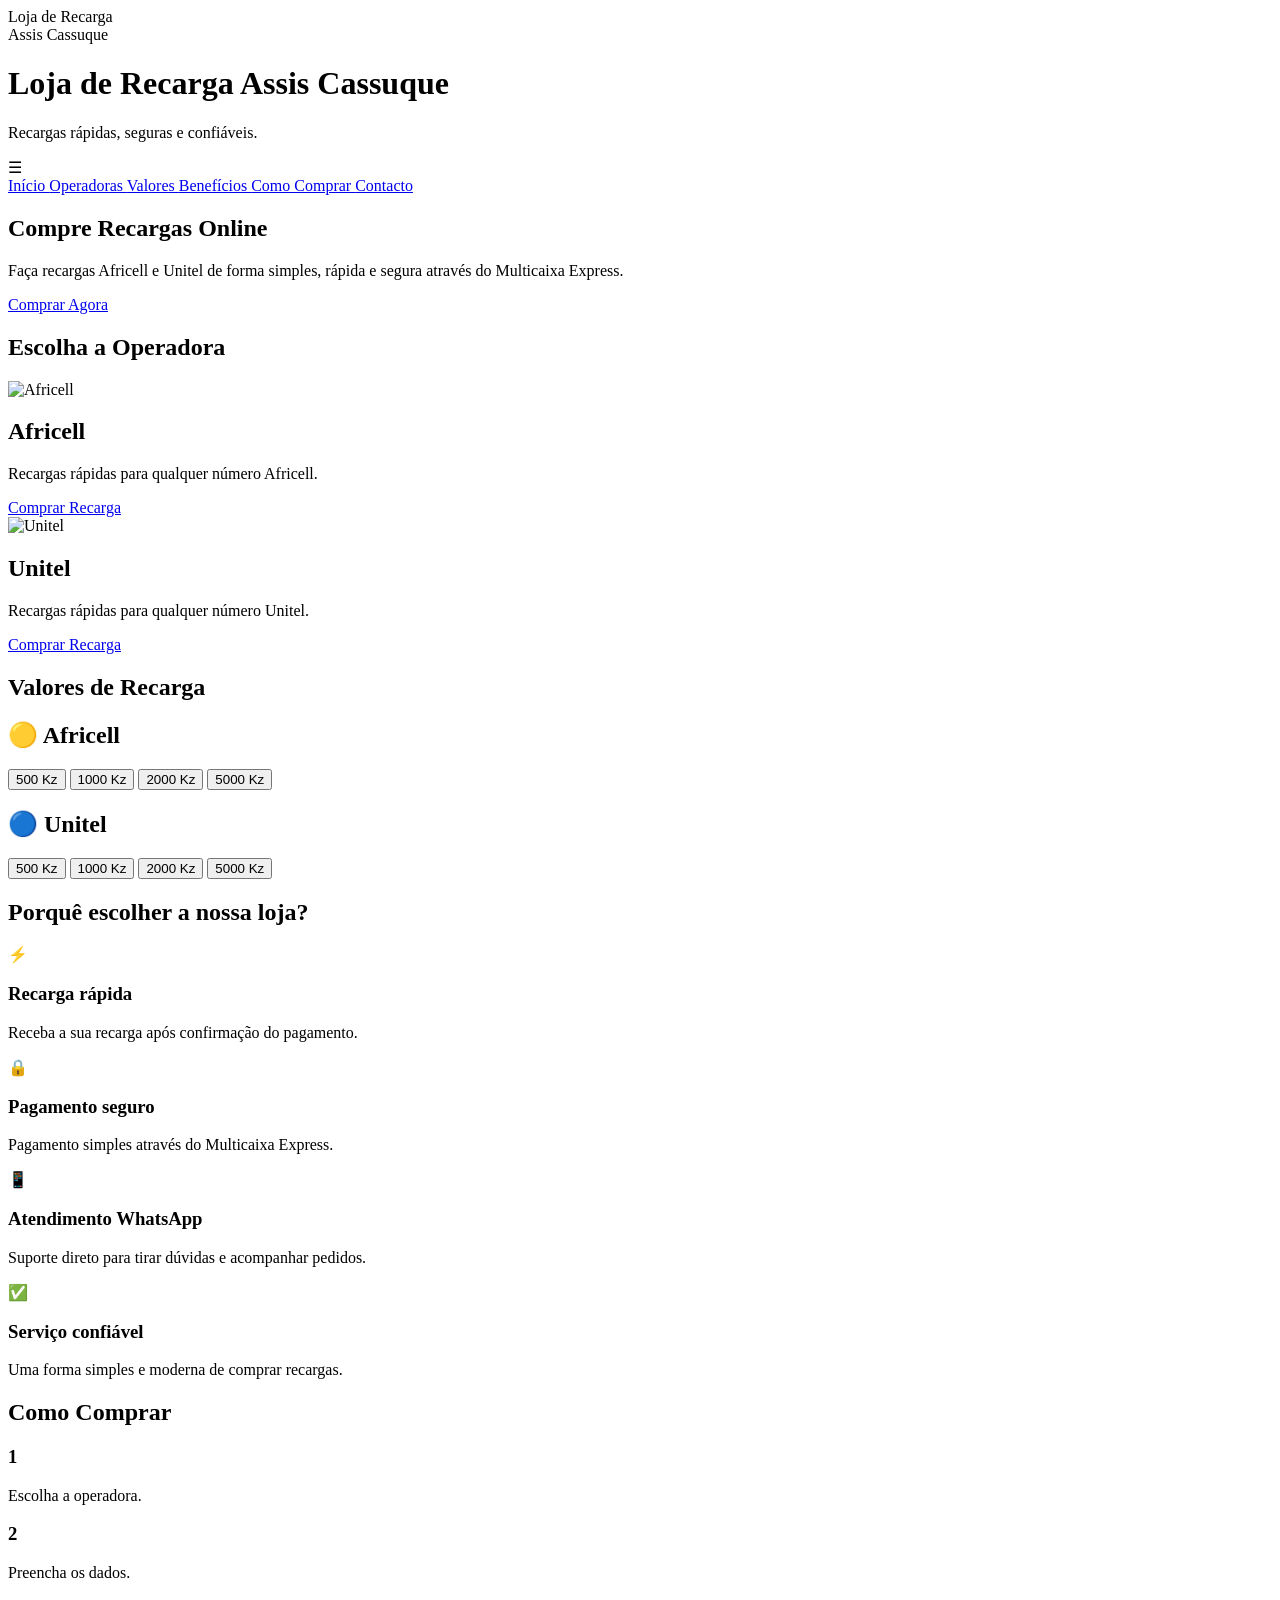
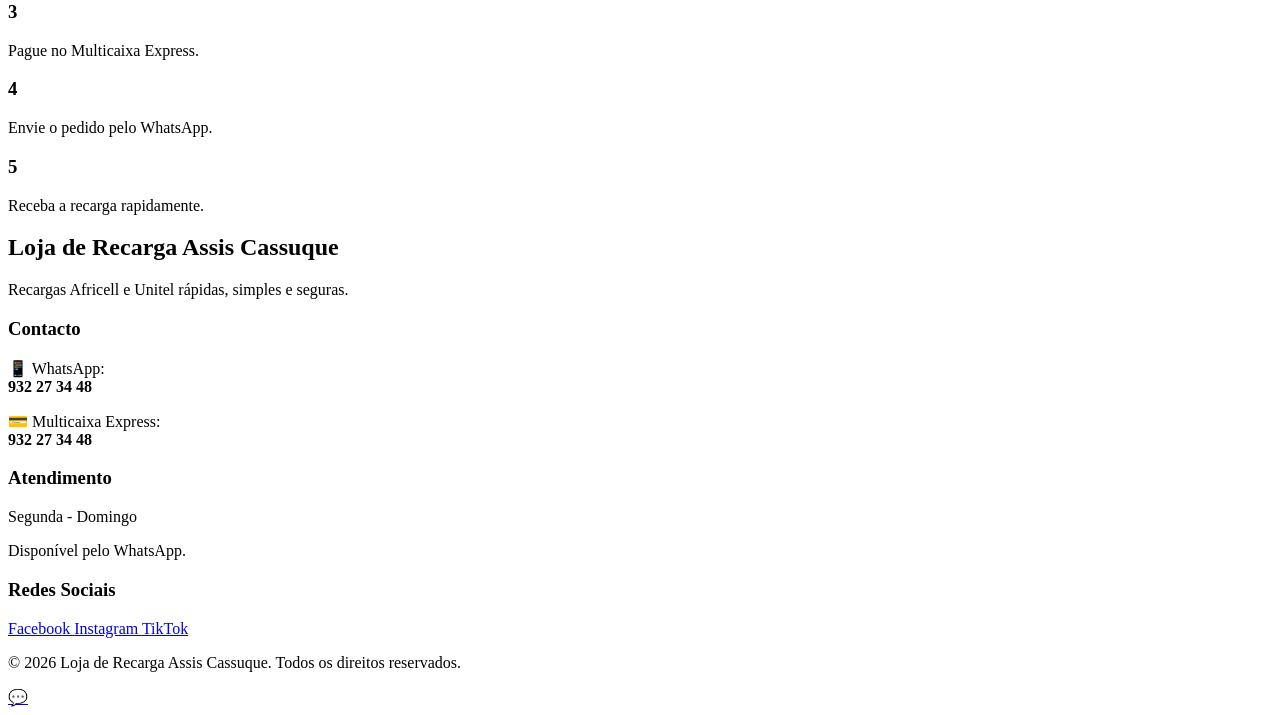
==== index.html @ 57b99d4d "Add files via upload" ====
<!DOCTYPE html>
<html lang="pt-AO">
<head>
    <meta charset="UTF-8">
    <meta name="viewport" content="width=device-width, initial-scale=1.0">

    <title>Loja de Recarga Assis Cassuque</title>

    <link rel="stylesheet" href="css/style.css">
    <link rel="stylesheet" href="css/header.css">
    <link rel="stylesheet" href="css/cards.css">
    <link rel="stylesheet" href="css/footer.css">
    <link rel="stylesheet" href="css/animations.css">

    <script src="js/app.js" defer></script>
</head>

<body>
    <!-- PRELOADER -->

<div class="preloader" id="preloader">


<div class="loader-logo">

Loja de Recarga
<br>
<span>
Assis Cassuque
</span>

</div>



<div class="loader-circle"></div>


</div>
<div class="particulas"></div>
<header>

    <div class="logo">
        <h1>Loja de Recarga Assis Cassuque</h1>
        <p>Recargas rápidas, seguras e confiáveis.</p>
    </div>

<div class="menu-btn" id="menuBtn">

☰

</div>


<nav id="menu">

<a href="#">
Início
</a>

<a href="#operadoras">
Operadoras
</a>

<a href="#valores">
Valores
</a>

<a href="#beneficios">
Benefícios
</a>

<a href="#como-comprar">
Como Comprar
</a>

<a href="#contacto">
Contacto
</a>

</nav>

</header>

<section class="hero">

    <div class="hero-text">

        <h2>Compre Recargas Online</h2>

        <p>
            Faça recargas Africell e Unitel de forma simples,
            rápida e segura através do Multicaixa Express.
        </p>

        <a href="#operadoras" class="btn">
            Comprar Agora
        </a>

    </div>

</section>

<section id="operadoras">

<h2 class="titulo">
Escolha a Operadora
</h2>

<div class="cards">

<div class="card africell">


<img src="img/africell.png" 
alt="Africell"
class="logo-operadora">


<h2>Africell</h2>


<p>
Recargas rápidas para qualquer número Africell.
</p>


<a href="comprar.html?operadora=africell">
Comprar Recarga
</a>


</div>

<div class="card unitel">


<img src="img/unitel.png" 
alt="Unitel"
class="logo-operadora">


<h2>Unitel</h2>


<p>
Recargas rápidas para qualquer número Unitel.
</p>


<a href="comprar.html?operadora=unitel">
Comprar Recarga
</a>


</div>
</div>

</section>
<!-- VALORES DE RECARGA -->

<section id="valores">


<h2 class="titulo">
Valores de Recarga
</h2>



<div class="valores-container">



<div class="valor-card africell">


<h2>
🟡 Africell
</h2>


<button>
500 Kz
</button>


<button>
1000 Kz
</button>


<button>
2000 Kz
</button>


<button>
5000 Kz
</button>


</div>





<div class="valor-card unitel">


<h2>
🔵 Unitel
</h2>


<button>
500 Kz
</button>


<button>
1000 Kz
</button>


<button>
2000 Kz
</button>


<button>
5000 Kz
</button>


</div>



</div>


</section>
<!-- BENEFÍCIOS DA LOJA -->

<section id="beneficios">


<h2 class="titulo">
Porquê escolher a nossa loja?
</h2>



<div class="beneficios-container">



<div class="beneficio-card">

<div class="icone">
⚡
</div>

<h3>
Recarga rápida
</h3>

<p>
Receba a sua recarga após confirmação do pagamento.
</p>

</div>




<div class="beneficio-card">

<div class="icone">
🔒
</div>

<h3>
Pagamento seguro
</h3>

<p>
Pagamento simples através do Multicaixa Express.
</p>

</div>




<div class="beneficio-card">

<div class="icone">
📱
</div>

<h3>
Atendimento WhatsApp
</h3>

<p>
Suporte direto para tirar dúvidas e acompanhar pedidos.
</p>

</div>




<div class="beneficio-card">

<div class="icone">
✅
</div>

<h3>
Serviço confiável
</h3>

<p>
Uma forma simples e moderna de comprar recargas.
</p>

</div>



</div>


</section>
<section id="como-comprar">

<h2>Como Comprar</h2>

<div class="passos">

<div>

<h3>1</h3>

<p>Escolha a operadora.</p>

</div>

<div>

<h3>2</h3>

<p>Preencha os dados.</p>

</div>

<div>

<h3>3</h3>

<p>Pague no Multicaixa Express.</p>

</div>

<div>

<h3>4</h3>

<p>Envie o pedido pelo WhatsApp.</p>

</div>

<div>

<h3>5</h3>

<p>Receba a recarga rapidamente.</p>

</div>

</div>

</section>

<footer id="contacto">


<div class="footer-container">


<div class="footer-box">


<h2>
Loja de Recarga Assis Cassuque
</h2>


<p>
Recargas Africell e Unitel rápidas, simples e seguras.
</p>


</div>




<div class="footer-box">


<h3>
Contacto
</h3>


<p>
📱 WhatsApp:
<br>
<strong>
932 27 34 48
</strong>
</p>


<p>
💳 Multicaixa Express:
<br>
<strong>
932 27 34 48
</strong>
</p>


</div>




<div class="footer-box">


<h3>
Atendimento
</h3>


<p>
Segunda - Domingo
</p>


<p>
Disponível pelo WhatsApp.
</p>


</div>




<div class="footer-box">


<h3>
Redes Sociais
</h3>


<div class="social">


<a href="#">
Facebook
</a>


<a href="#">
Instagram
</a>


<a href="#">
TikTok
</a>


</div>


</div>



</div>



<div class="copyright">


<p>
© 2026 Loja de Recarga Assis Cassuque.
Todos os direitos reservados.
</p>


</div>


</footer>
<!-- BOTÃO WHATSAPP FLUTUANTE -->


<a 
href="https://wa.me/244932273448"
class="whatsapp-flutuante"
target="_blank">


💬


</a>
</body>
</html>
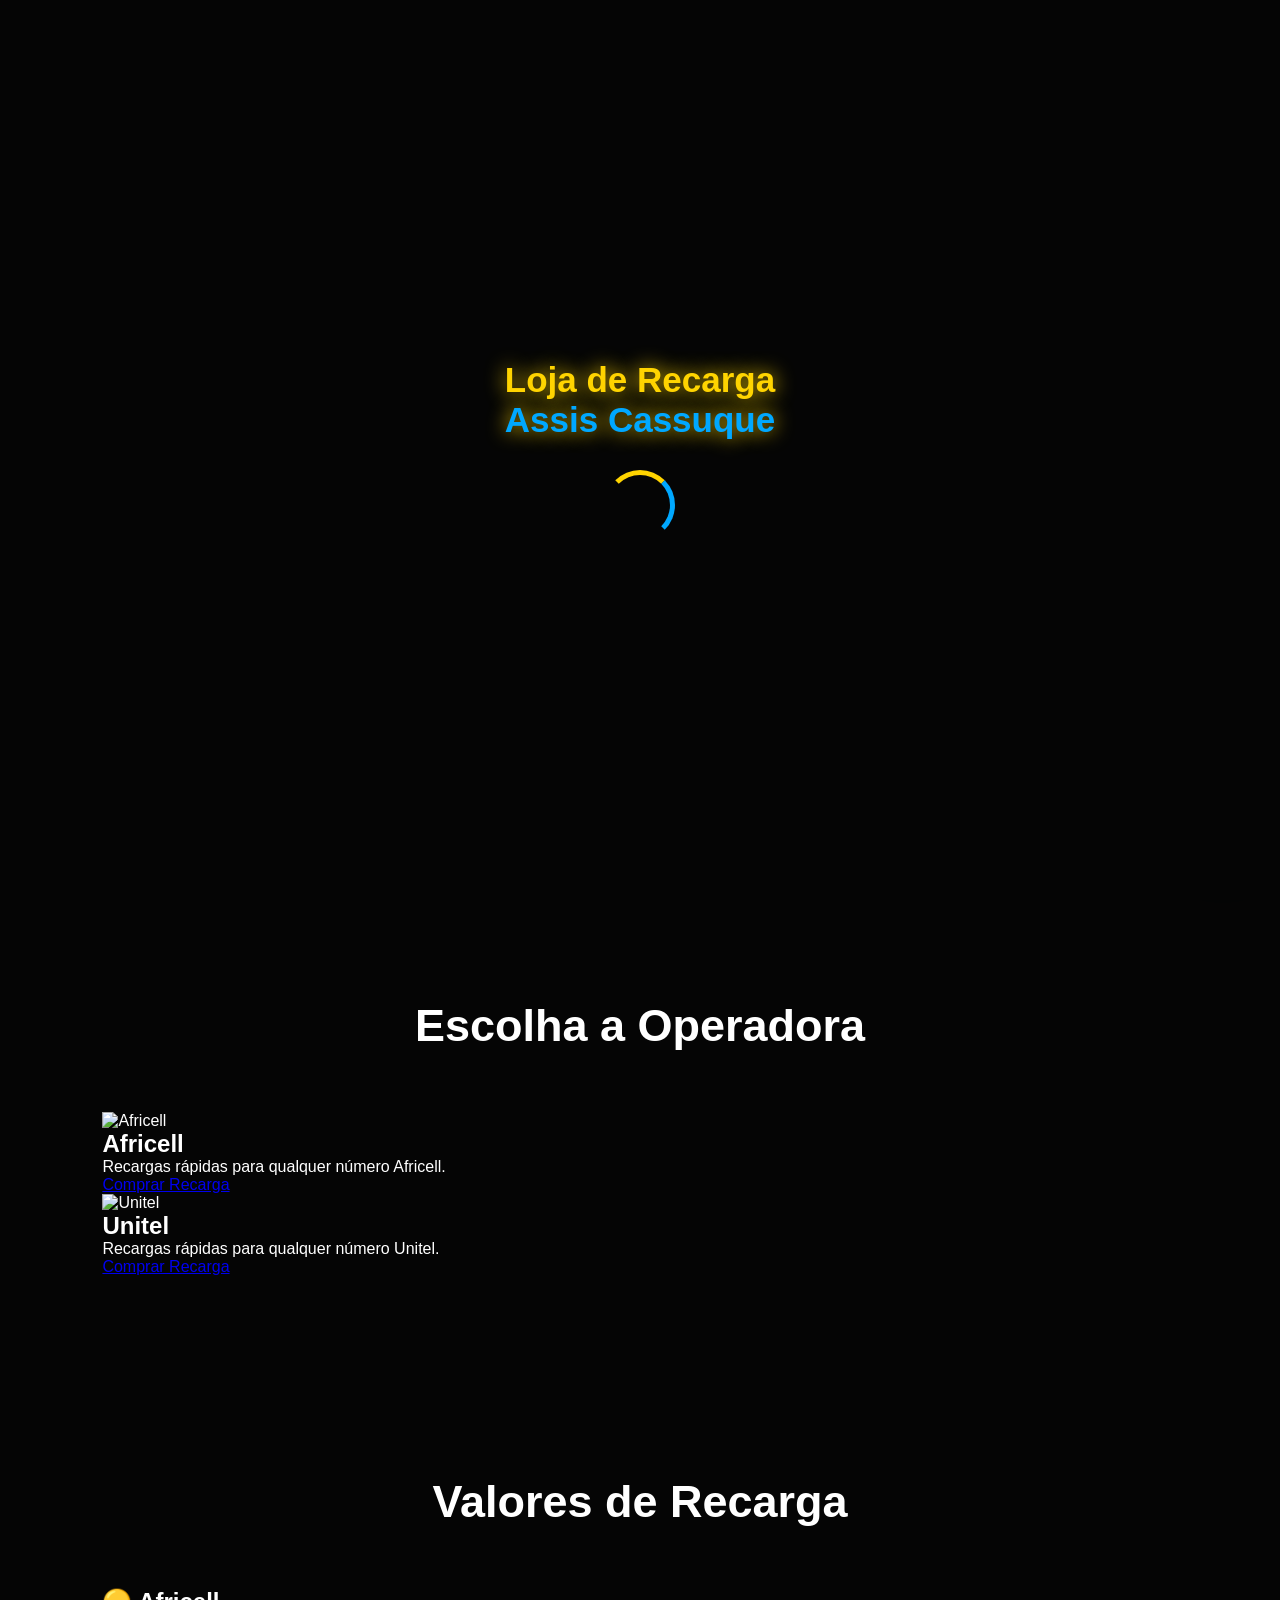
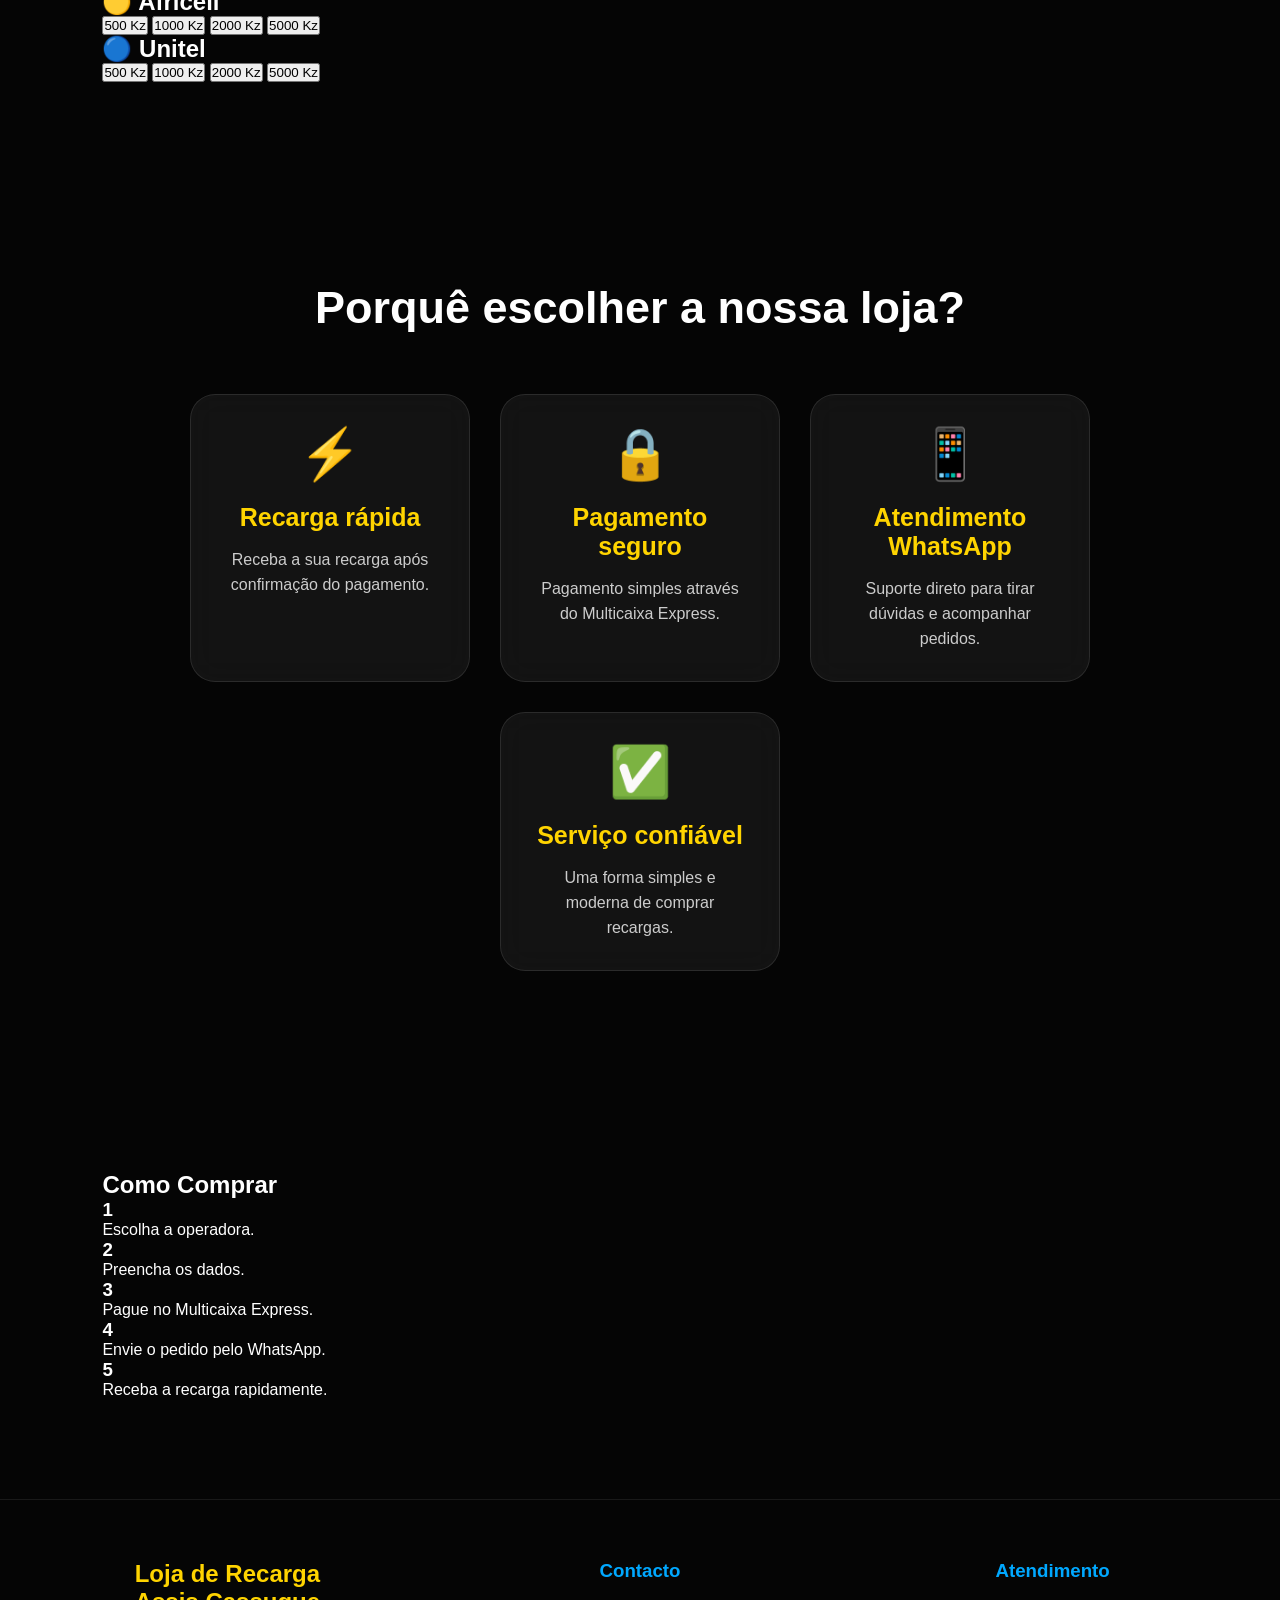
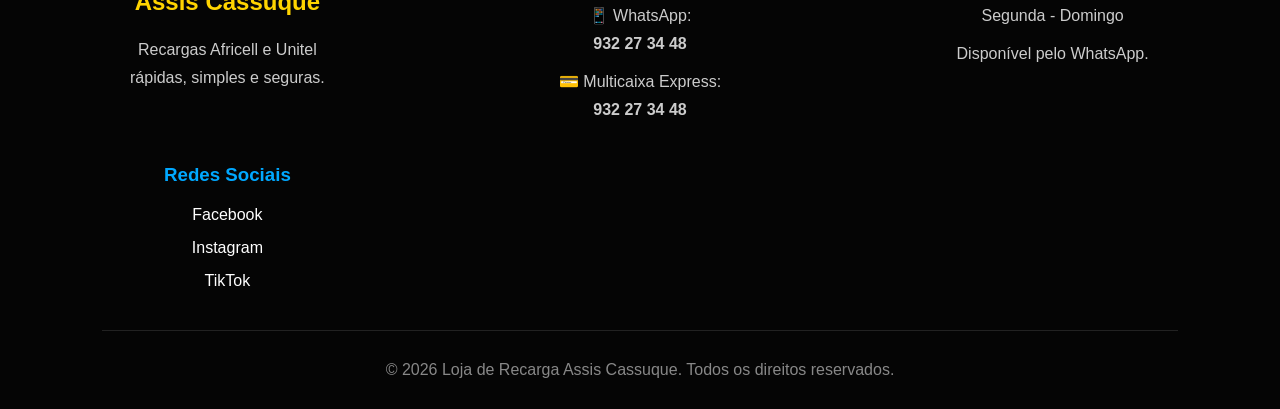
==== commit ea114b02: "Update stylesheet link path in index.html" ====
--- a/index.html
+++ b/index.html
@@ -6,7 +6,7 @@
 
     <title>Loja de Recarga Assis Cassuque</title>
 
-    <link rel="stylesheet" href="css/style.css">
+    <link rel="stylesheet" href="./style.css">
     <link rel="stylesheet" href="css/header.css">
     <link rel="stylesheet" href="css/cards.css">
     <link rel="stylesheet" href="css/footer.css">
@@ -528,4 +528,4 @@
 
 </a>
 </body>
-</html>+</html>
--- a/style.css
+++ b/style.css
@@ -0,0 +1,976 @@
+/* RESET */
+
+*{
+    margin:0;
+    padding:0;
+    box-sizing:border-box;
+}
+
+html{
+    scroll-behavior:smooth;
+}
+
+body{
+
+    font-family:Arial, Helvetica, sans-serif;
+
+    background:#050505;
+
+    color:#ffffff;
+
+    overflow-x:hidden;
+
+}
+
+/* BARRA DE ROLAGEM */
+
+::-webkit-scrollbar{
+
+    width:10px;
+
+}
+
+::-webkit-scrollbar-thumb{
+
+    background:#ffd400;
+
+    border-radius:20px;
+
+}
+
+::-webkit-scrollbar-track{
+
+    background:#101010;
+
+}
+
+/* HEADER */
+
+header{
+
+    position:fixed;
+
+    top:0;
+
+    left:0;
+
+    width:100%;
+
+    padding:20px 8%;
+
+    display:flex;
+
+    justify-content:space-between;
+
+    align-items:center;
+
+    backdrop-filter:blur(20px);
+
+    background:rgba(0,0,0,.45);
+
+    border-bottom:1px solid rgba(255,255,255,.08);
+
+    z-index:999;
+
+}
+
+.logo h1{
+
+    color:#ffd400;
+
+    font-size:30px;
+
+}
+
+.logo p{
+
+    color:#dddddd;
+
+    margin-top:6px;
+
+}
+
+nav{
+
+    display:flex;
+
+    gap:25px;
+
+}
+
+nav a{
+
+    color:white;
+
+    text-decoration:none;
+
+    transition:.4s;
+
+    font-weight:bold;
+
+}
+
+nav a:hover{
+
+    color:#ffd400;
+
+    text-shadow:0 0 15px #ffd400;
+
+}
+
+/* HERO */
+
+.hero{
+
+    min-height:100vh;
+
+    display:flex;
+
+    justify-content:center;
+
+    align-items:center;
+
+    text-align:center;
+
+    padding:40px;
+
+    background:linear-gradient(180deg,#050505,#111111);
+
+}
+
+.hero h2{
+
+    font-size:60px;
+
+    margin-bottom:20px;
+
+}
+
+.hero p{
+
+    max-width:750px;
+
+    margin:auto;
+
+    font-size:20px;
+
+    color:#dddddd;
+
+    line-height:35px;
+
+}
+
+/* BOTÃO */
+
+.btn{
+
+    display:inline-block;
+
+    margin-top:35px;
+
+    padding:18px 45px;
+
+    background:#ffd400;
+
+    color:#000;
+
+    text-decoration:none;
+
+    border-radius:40px;
+
+    font-weight:bold;
+
+    transition:.4s;
+
+}
+
+.btn:hover{
+
+    transform:translateY(-8px);
+
+    box-shadow:0 0 30px #ffd400;
+
+}
+
+/* TÍTULOS */
+
+.titulo{
+
+    text-align:center;
+
+    font-size:45px;
+
+    margin-bottom:60px;
+
+}
+
+/* SEÇÕES */
+
+section{
+
+    padding:100px 8%;
+
+}
+
+/* FOOTER */
+
+footer{
+
+    text-align:center;
+
+    padding:50px;
+
+    background:#090909;
+
+    border-top:1px solid rgba(255,255,255,.08);
+
+}
+
+footer p{
+
+    margin:10px;
+
+    color:#cccccc;
+
+}
+/* ===========================
+   BENEFÍCIOS
+=========================== */
+
+
+.beneficios-container{
+
+    display:flex;
+
+    justify-content:center;
+
+    gap:30px;
+
+    flex-wrap:wrap;
+
+}
+
+
+
+.beneficio-card{
+
+
+    width:280px;
+
+    padding:30px;
+
+    text-align:center;
+
+
+    background:rgba(255,255,255,.06);
+
+
+    backdrop-filter:blur(15px);
+
+
+    border-radius:25px;
+
+
+    border:1px solid rgba(255,255,255,.1);
+
+
+    transition:.5s;
+
+
+}
+
+
+
+.beneficio-card:hover{
+
+
+    transform:translateY(-12px);
+
+
+    box-shadow:0 0 30px rgba(255,255,255,.2);
+
+
+}
+
+
+
+.icone{
+
+
+    font-size:50px;
+
+    margin-bottom:20px;
+
+
+}
+
+
+
+.beneficio-card h3{
+
+
+    color:#ffd400;
+
+    font-size:25px;
+
+    margin-bottom:15px;
+
+
+}
+
+
+
+.beneficio-card p{
+
+
+    color:#ccc;
+
+    line-height:25px;
+
+
+}
+/* ===========================
+ MENU MOBILE
+=========================== */
+
+
+.menu-btn{
+
+    display:none;
+
+    font-size:35px;
+
+    cursor:pointer;
+
+    color:#ffd400;
+
+}
+
+
+
+@media(max-width:800px){
+
+
+
+header{
+
+    padding:20px;
+
+}
+
+
+
+.menu-btn{
+
+    display:block;
+
+}
+
+
+
+nav{
+
+
+    position:absolute;
+
+    top:80px;
+
+    right:20px;
+
+
+    width:250px;
+
+
+    background:rgba(0,0,0,.9);
+
+
+    backdrop-filter:blur(20px);
+
+
+    border-radius:20px;
+
+
+    padding:20px;
+
+
+    display:none;
+
+
+    flex-direction:column;
+
+
+}
+
+
+
+nav.ativo{
+
+
+    display:flex;
+
+
+}
+
+
+
+nav a{
+
+
+    padding:15px;
+
+
+    border-bottom:1px solid #333;
+
+
+}
+
+
+
+.logo h1{
+
+
+    font-size:22px;
+
+
+}
+
+
+}
+/* ===========================
+ FOOTER PROFISSIONAL
+=========================== */
+
+
+footer{
+
+
+    padding:60px 8% 20px;
+
+    background:#050505;
+
+}
+
+
+
+.footer-container{
+
+
+    display:flex;
+
+    justify-content:space-between;
+
+    gap:30px;
+
+    flex-wrap:wrap;
+
+
+}
+
+
+
+.footer-box{
+
+
+    width:250px;
+
+
+}
+
+
+
+.footer-box h2{
+
+
+    color:#ffd400;
+
+    margin-bottom:20px;
+
+
+}
+
+
+
+.footer-box h3{
+
+
+    color:#00a8ff;
+
+    margin-bottom:20px;
+
+
+}
+
+
+
+.footer-box p{
+
+
+    color:#ccc;
+
+    line-height:28px;
+
+
+}
+
+
+
+.social{
+
+
+    display:flex;
+
+    flex-direction:column;
+
+    gap:15px;
+
+
+}
+
+
+
+.social a{
+
+
+    color:white;
+
+    text-decoration:none;
+
+    transition:.4s;
+
+
+}
+
+
+
+.social a:hover{
+
+
+    color:#ffd400;
+
+    transform:translateX(10px);
+
+
+}
+
+
+
+.copyright{
+
+
+    text-align:center;
+
+    margin-top:40px;
+
+    padding-top:20px;
+
+    border-top:1px solid #222;
+
+
+}
+
+
+
+.copyright p{
+
+
+    color:#888;
+
+
+}
+
+
+
+@media(max-width:700px){
+
+
+.footer-container{
+
+
+    flex-direction:column;
+
+
+}
+
+
+.footer-box{
+
+
+    width:100%;
+
+
+}
+
+
+}
+/* ===========================
+   FUNDO FUTURISTA
+=========================== */
+
+
+.particulas{
+
+    position:fixed;
+
+    top:0;
+
+    left:0;
+
+    width:100%;
+
+    height:100%;
+
+    overflow:hidden;
+
+    z-index:-2;
+
+}
+
+
+
+/* pequenos pontos de luz */
+
+.particulas::before{
+
+    content:"";
+
+    position:absolute;
+
+    width:5px;
+
+    height:5px;
+
+    background:#ffd400;
+
+    border-radius:50%;
+
+
+    box-shadow:
+
+    100px 200px #ffd400,
+
+    300px 500px #00a8ff,
+
+    600px 100px #ffd400,
+
+    900px 400px #00a8ff,
+
+    1200px 250px #ffd400,
+
+    700px 700px #00a8ff;
+
+
+    animation:
+
+    moverParticulas 15s infinite linear;
+
+}
+
+
+
+@keyframes moverParticulas{
+
+
+    from{
+
+        transform:translateY(0);
+
+    }
+
+
+    to{
+
+        transform:translateY(-900px);
+
+    }
+
+
+}
+
+
+
+/* luz ambiente */
+
+
+body::after{
+
+
+    content:"";
+
+
+    position:fixed;
+
+
+    width:500px;
+
+
+    height:500px;
+
+
+    background:#00a8ff;
+
+
+    opacity:.08;
+
+
+    filter:blur(120px);
+
+
+    right:-200px;
+
+
+    top:200px;
+
+
+    z-index:-1;
+
+
+    animation:luzMovel 8s infinite alternate;
+
+
+}
+
+
+
+@keyframes luzMovel{
+
+
+    from{
+
+        transform:translateY(0);
+
+    }
+
+
+    to{
+
+        transform:translateY(200px);
+
+    }
+
+
+}
+/* ===========================
+   PRELOADER FUTURISTA
+=========================== */
+
+
+.preloader{
+
+position:fixed;
+
+top:0;
+
+left:0;
+
+width:100%;
+
+height:100vh;
+
+background:#050505;
+
+display:flex;
+
+flex-direction:column;
+
+align-items:center;
+
+justify-content:center;
+
+z-index:9999;
+
+transition:1s;
+
+}
+
+
+
+.loader-logo{
+
+text-align:center;
+
+font-size:35px;
+
+font-weight:bold;
+
+color:#ffd400;
+
+text-shadow:
+
+0 0 20px #ffd400;
+
+animation:pulsarLogo 2s infinite;
+
+}
+
+
+
+.loader-logo span{
+
+color:#00a8ff;
+
+}
+
+
+
+.loader-circle{
+
+
+width:70px;
+
+height:70px;
+
+margin-top:30px;
+
+border-radius:50%;
+
+
+border:
+
+5px solid transparent;
+
+
+border-top-color:#ffd400;
+
+
+border-right-color:#00a8ff;
+
+
+animation:girar 1s linear infinite;
+
+
+}
+
+
+
+@keyframes girar{
+
+
+from{
+
+transform:rotate(0deg);
+
+}
+
+
+to{
+
+transform:rotate(360deg);
+
+}
+
+
+}
+
+
+
+@keyframes pulsarLogo{
+
+
+50%{
+
+transform:scale(1.08);
+
+}
+
+
+}
+/* ===========================
+ WHATSAPP FLUTUANTE
+=========================== */
+
+
+.whatsapp-flutuante{
+
+
+position:fixed;
+
+
+right:25px;
+
+
+bottom:25px;
+
+
+width:65px;
+
+
+height:65px;
+
+
+display:flex;
+
+
+align-items:center;
+
+
+justify-content:center;
+
+
+background:#00ff88;
+
+
+color:#000;
+
+
+font-size:35px;
+
+
+border-radius:50%;
+
+
+text-decoration:none;
+
+
+z-index:999;
+
+
+box-shadow:
+
+0 0 25px #00ff88;
+
+
+animation:
+
+flutuarWhats 2s infinite;
+
+
+transition:.4s;
+
+
+}
+
+
+
+.whatsapp-flutuante:hover{
+
+
+transform:scale(1.15);
+
+
+box-shadow:
+
+0 0 40px #00ff88;
+
+
+}
+
+
+
+@keyframes flutuarWhats{
+
+
+0%,100%{
+
+transform:translateY(0);
+
+}
+
+
+50%{
+
+transform:translateY(-10px);
+
+}
+
+
+}
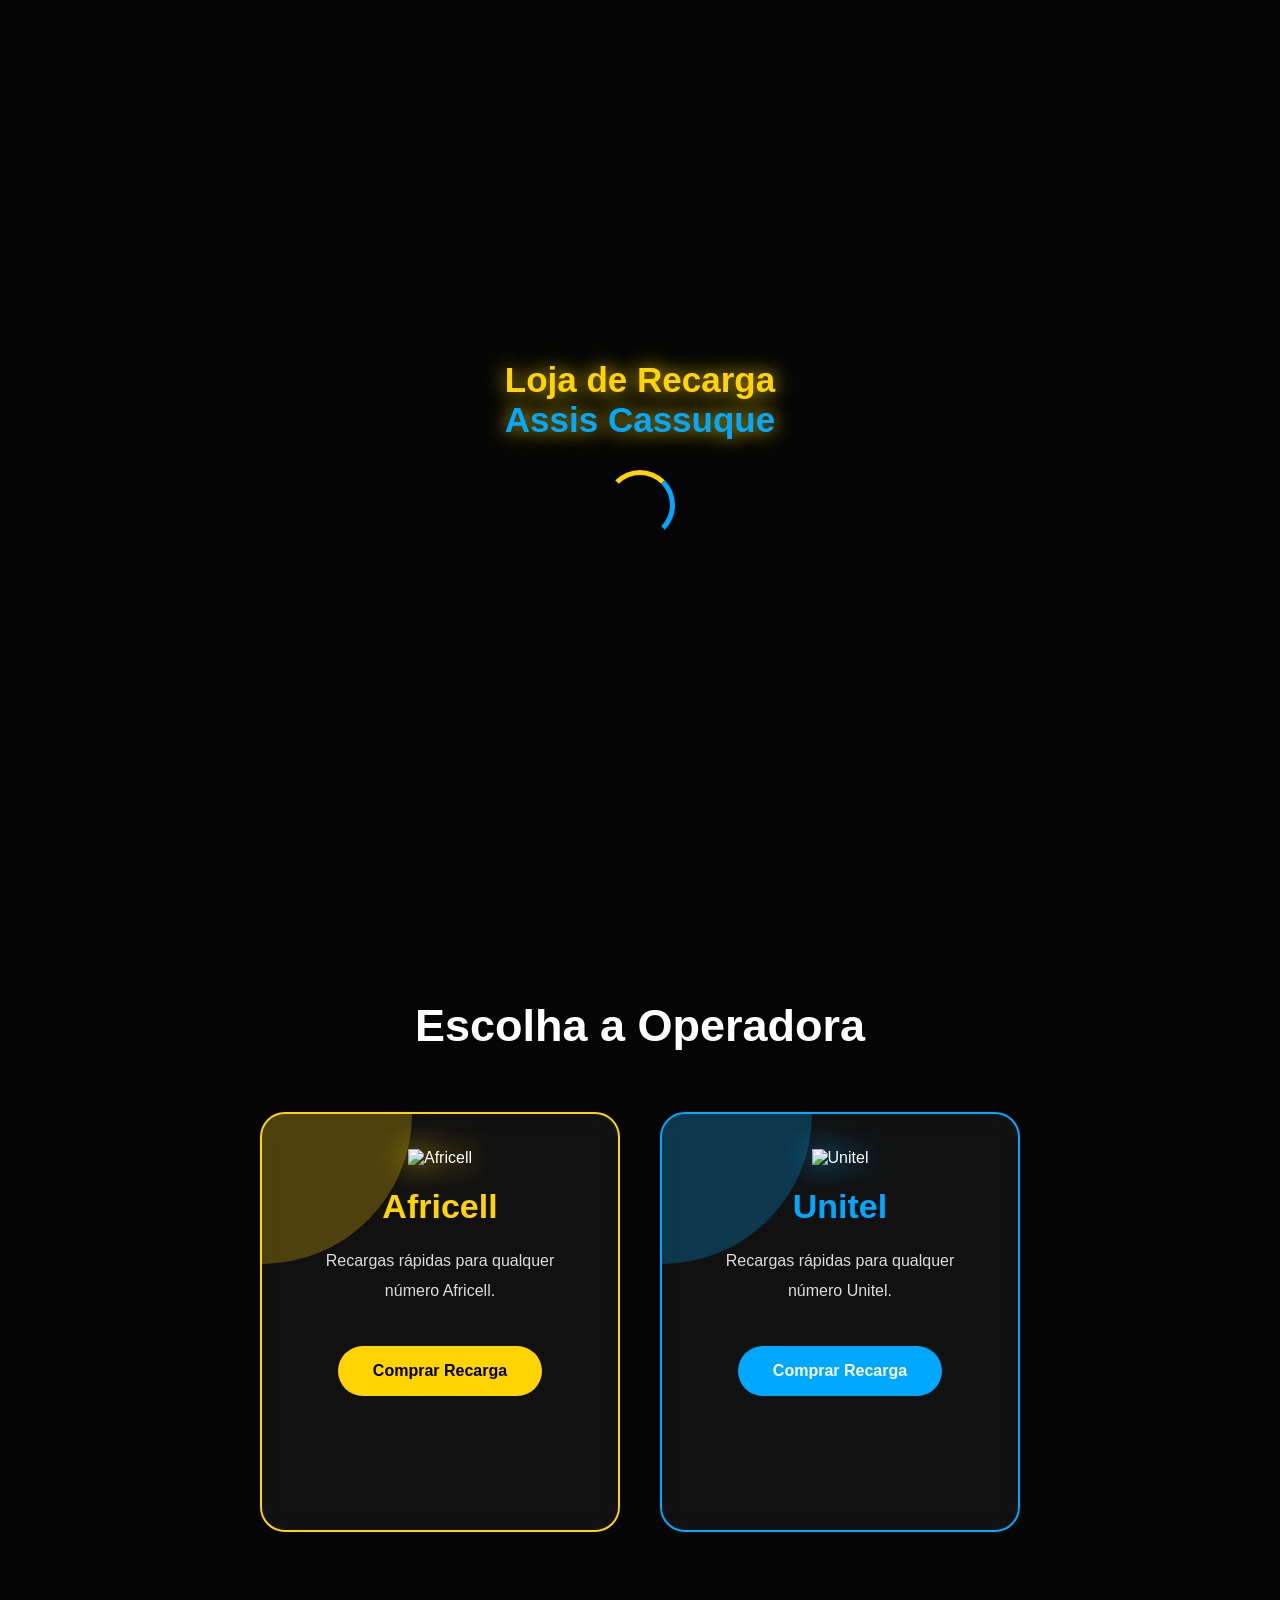
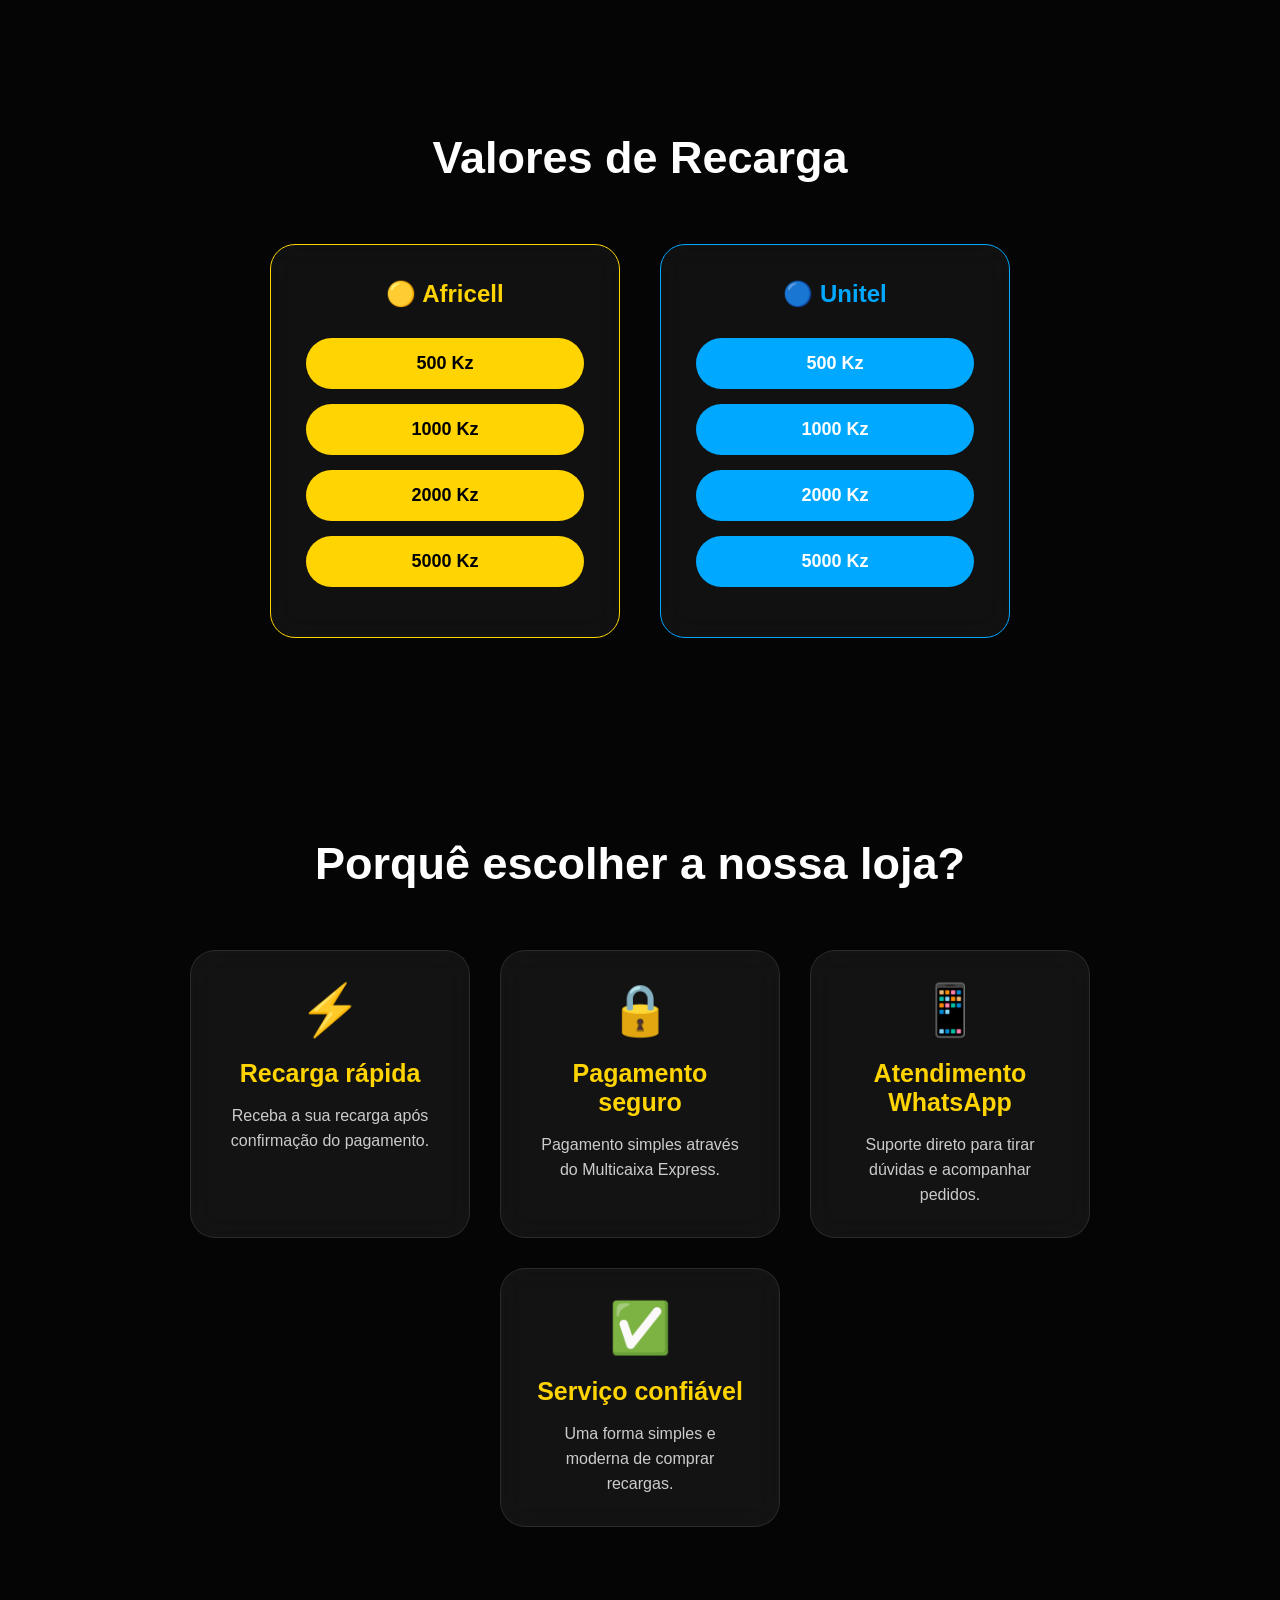
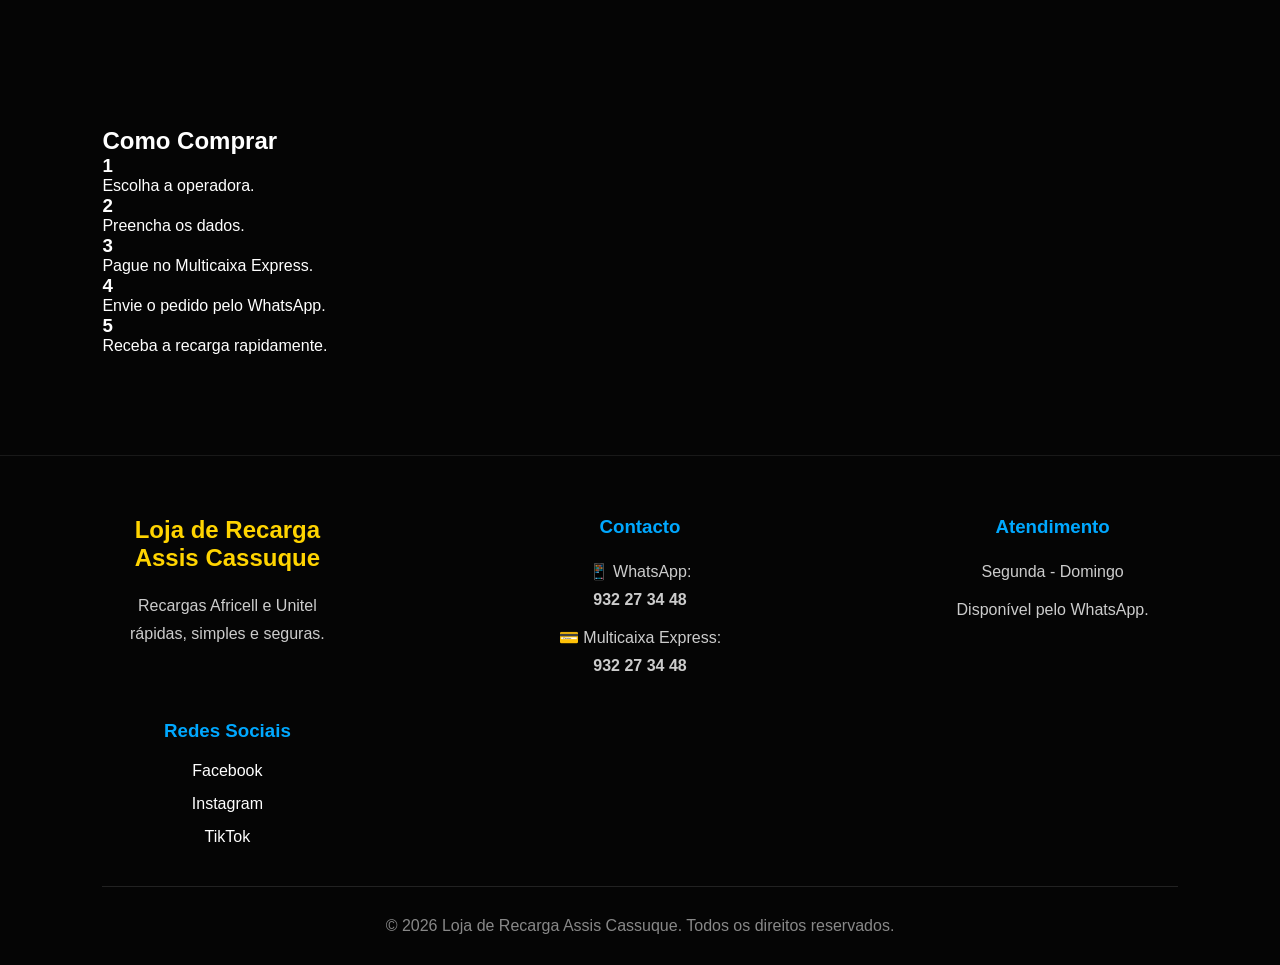
==== commit 5cdb50f9: "Update stylesheet links to use relative paths" ====
--- a/index.html
+++ b/index.html
@@ -7,10 +7,10 @@
     <title>Loja de Recarga Assis Cassuque</title>
 
     <link rel="stylesheet" href="./style.css">
-    <link rel="stylesheet" href="css/header.css">
-    <link rel="stylesheet" href="css/cards.css">
-    <link rel="stylesheet" href="css/footer.css">
-    <link rel="stylesheet" href="css/animations.css">
+    <link rel="stylesheet" href="./header.css">
+    <link rel="stylesheet" href="./cards.css">
+    <link rel="stylesheet" href="./footer.css">
+    <link rel="stylesheet" href="./animations.css">
 
     <script src="js/app.js" defer></script>
 </head>
--- a/cards.css
+++ b/cards.css
@@ -0,0 +1,583 @@
+/* ===========================
+   CARDS DAS OPERADORAS
+=========================== */
+
+.cards{
+
+    display:flex;
+
+    justify-content:center;
+
+    align-items:center;
+
+    gap:40px;
+
+    flex-wrap:wrap;
+
+    margin-top:40px;
+
+}
+
+/* CARD */
+
+.card{
+
+    width:360px;
+
+    min-height:420px;
+
+    padding:35px;
+
+    border-radius:25px;
+
+    position:relative;
+
+    overflow:hidden;
+
+    transition:0.5s;
+
+    cursor:pointer;
+
+    border:2px solid rgba(255,255,255,.08);
+
+    background:rgba(255,255,255,.05);
+
+    backdrop-filter:blur(15px);
+
+    text-align:center;
+
+}
+
+/* EFEITO DE LUZ */
+
+.card::before{
+
+    content:"";
+
+    position:absolute;
+
+    top:-150px;
+
+    left:-150px;
+
+    width:300px;
+
+    height:300px;
+
+    border-radius:50%;
+
+    opacity:.25;
+
+    transition:.6s;
+
+}
+
+/* HOVER */
+
+.card:hover{
+
+    transform:translateY(-15px) scale(1.03);
+
+}
+
+/* ================= AFRICELL ================= */
+
+.africell{
+
+    border-color:#FFD400;
+
+}
+
+.africell::before{
+
+    background:#FFD400;
+
+}
+
+.africell:hover{
+
+    box-shadow:0 0 40px #FFD400;
+
+}
+
+.africell h2{
+
+    color:#FFD400;
+
+}
+
+/* ================= UNITEL ================= */
+
+.unitel{
+
+    border-color:#00A8FF;
+
+}
+
+.unitel::before{
+
+    background:#00A8FF;
+
+}
+
+.unitel:hover{
+
+    box-shadow:0 0 40px #00A8FF;
+
+}
+
+.unitel h2{
+
+    color:#00A8FF;
+
+}
+
+/* TEXTOS */
+
+.card h2{
+
+    font-size:34px;
+
+    margin-bottom:20px;
+
+}
+
+.card p{
+
+    color:#dddddd;
+
+    line-height:30px;
+
+    margin-bottom:40px;
+
+}
+
+/* BOTÃO */
+
+.card a{
+
+    display:inline-block;
+
+    padding:16px 35px;
+
+    border-radius:35px;
+
+    text-decoration:none;
+
+    color:white;
+
+    font-weight:bold;
+
+    transition:.4s;
+
+}
+
+/* BOTÃO AFRICELL */
+
+.africell a{
+
+    background:#FFD400;
+
+    color:#000;
+
+}
+
+.africell a:hover{
+
+    box-shadow:0 0 30px #FFD400;
+
+}
+
+/* BOTÃO UNITEL */
+
+.unitel a{
+
+    background:#00A8FF;
+
+}
+
+.unitel a:hover{
+
+    box-shadow:0 0 30px #00A8FF;
+
+}
+
+/* RESPONSIVO */
+
+@media(max-width:900px){
+
+.cards{
+
+    flex-direction:column;
+
+}
+
+.card{
+
+    width:95%;
+
+}
+
+}
+
+/* ===========================
+   VALORES DE RECARGA
+=========================== */
+
+
+.valores-container{
+
+    display:flex;
+
+    justify-content:center;
+
+    gap:40px;
+
+    flex-wrap:wrap;
+
+}
+
+
+
+.valor-card{
+
+    width:350px;
+
+    padding:35px;
+
+    border-radius:25px;
+
+    text-align:center;
+
+    background:rgba(255,255,255,.05);
+
+    backdrop-filter:blur(15px);
+
+    border:1px solid rgba(255,255,255,.1);
+
+    transition:.5s;
+
+}
+
+
+
+.valor-card:hover{
+
+    transform:translateY(-10px);
+
+}
+
+
+
+.valor-card h2{
+
+    margin-bottom:30px;
+
+}
+
+
+
+.valor-card button{
+
+    display:block;
+
+    width:100%;
+
+    margin:15px 0;
+
+    padding:15px;
+
+    border:none;
+
+    border-radius:30px;
+
+    cursor:pointer;
+
+    font-size:18px;
+
+    font-weight:bold;
+
+    transition:.4s;
+
+}
+
+
+
+/* AFRICELL */
+
+.valor-card.africell{
+
+    border-color:#FFD400;
+
+}
+
+
+
+.valor-card.africell button{
+
+    background:#FFD400;
+
+    color:#000;
+
+}
+
+
+
+.valor-card.africell button:hover{
+
+    box-shadow:0 0 25px #FFD400;
+
+}
+
+
+
+/* UNITEL */
+
+.valor-card.unitel{
+
+    border-color:#00A8FF;
+
+}
+
+
+
+.valor-card.unitel button{
+
+    background:#00A8FF;
+
+    color:white;
+
+}
+
+
+
+.valor-card.unitel button:hover{
+
+    box-shadow:0 0 25px #00A8FF;
+
+}
+
+/* LOGOS DAS OPERADORAS */
+
+
+.logo-operadora{
+
+    width:120px;
+
+    height:120px;
+
+    object-fit:contain;
+
+    margin-bottom:20px;
+
+    transition:.5s;
+
+}
+
+
+
+.card:hover .logo-operadora{
+
+    transform:scale(1.15) rotate(5deg);
+
+}
+
+
+
+/* brilho Africell */
+
+.africell .logo-operadora{
+
+    filter:drop-shadow(0 0 15px #FFD400);
+
+}
+
+
+
+/* brilho Unitel */
+
+.unitel .logo-operadora{
+
+    filter:drop-shadow(0 0 15px #00A8FF);
+
+}
+/* ===========================
+   VALORES DE RECARGA
+=========================== */
+
+
+.valores-container{
+
+    display:flex;
+
+    justify-content:center;
+
+    gap:40px;
+
+    flex-wrap:wrap;
+
+}
+
+
+
+.valor-card{
+
+    width:350px;
+
+    padding:35px;
+
+    border-radius:25px;
+
+    text-align:center;
+
+    background:rgba(255,255,255,.05);
+
+    backdrop-filter:blur(15px);
+
+    border:1px solid rgba(255,255,255,.1);
+
+    transition:.5s;
+
+}
+
+
+
+.valor-card:hover{
+
+    transform:translateY(-10px);
+
+}
+
+
+
+.valor-card h2{
+
+    margin-bottom:30px;
+
+}
+
+
+
+.valor-card button{
+
+    display:block;
+
+    width:100%;
+
+    margin:15px 0;
+
+    padding:15px;
+
+    border:none;
+
+    border-radius:30px;
+
+    cursor:pointer;
+
+    font-size:18px;
+
+    font-weight:bold;
+
+    transition:.4s;
+
+}
+
+
+
+/* AFRICELL */
+
+.valor-card.africell{
+
+    border-color:#FFD400;
+
+}
+
+
+
+.valor-card.africell button{
+
+    background:#FFD400;
+
+    color:#000;
+
+}
+
+
+
+.valor-card.africell button:hover{
+
+    box-shadow:0 0 25px #FFD400;
+
+}
+
+
+
+/* UNITEL */
+
+.valor-card.unitel{
+
+    border-color:#00A8FF;
+
+}
+
+
+
+.valor-card.unitel button{
+
+    background:#00A8FF;
+
+    color:white;
+
+}
+
+
+
+.valor-card.unitel button:hover{
+
+    box-shadow:0 0 25px #00A8FF;
+
+}
+/* LOGOS DAS OPERADORAS */
+
+
+.logo-operadora{
+
+    width:120px;
+
+    height:120px;
+
+    object-fit:contain;
+
+    margin-bottom:20px;
+
+    transition:.5s;
+
+}
+
+
+
+.card:hover .logo-operadora{
+
+    transform:scale(1.15) rotate(5deg);
+
+}
+
+
+
+/* brilho Africell */
+
+.africell .logo-operadora{
+
+    filter:drop-shadow(0 0 15px #FFD400);
+
+}
+
+
+
+/* brilho Unitel */
+
+.unitel .logo-operadora{
+
+    filter:drop-shadow(0 0 15px #00A8FF);
+
+}
--- a/animations.css
+++ b/animations.css
@@ -0,0 +1,302 @@
+/* ==================================
+   ANIMAÇÕES FUTURISTAS
+   Loja de Recarga Assis Cassuque
+================================== */
+
+
+/* Entrada suave */
+
+.hero-text,
+.card,
+.form-box{
+
+    animation: aparecer 1.2s ease forwards;
+
+}
+
+
+
+@keyframes aparecer{
+
+
+    from{
+
+        opacity:0;
+
+        transform:translateY(40px);
+
+    }
+
+
+    to{
+
+        opacity:1;
+
+        transform:translateY(0);
+
+    }
+
+
+}
+
+
+
+/* Brilho pulsante */
+
+.logo h1{
+
+
+    animation: brilho 2s infinite alternate;
+
+
+}
+
+
+
+@keyframes brilho{
+
+
+    from{
+
+
+        text-shadow:
+
+        0 0 5px #ffd400;
+
+
+    }
+
+
+    to{
+
+
+        text-shadow:
+
+        0 0 25px #ffd400,
+
+        0 0 50px #ffd400;
+
+
+    }
+
+
+}
+
+
+
+/* Movimento dos cartões */
+
+.card{
+
+
+    animation:
+
+    flutuar 5s infinite ease-in-out;
+
+
+}
+
+
+
+@keyframes flutuar{
+
+
+    0%,100%{
+
+
+        transform:translateY(0);
+
+
+    }
+
+
+    50%{
+
+
+        transform:translateY(-12px);
+
+
+    }
+
+
+}
+
+
+
+/* Efeito de luz passando */
+
+.card::after{
+
+
+    content:"";
+
+
+    position:absolute;
+
+
+    top:0;
+
+
+    left:-100%;
+
+
+    width:50%;
+
+
+    height:100%;
+
+
+    background:
+
+    linear-gradient(
+
+    120deg,
+
+    transparent,
+
+    rgba(255,255,255,.3),
+
+    transparent
+
+    );
+
+
+    transition:.8s;
+
+
+}
+
+
+
+.card:hover::after{
+
+
+    left:130%;
+
+
+}
+
+
+
+/* Botões com pulso */
+
+
+.btn,
+button,
+.card a{
+
+
+    animation:pulsar 3s infinite;
+
+
+}
+
+
+
+@keyframes pulsar{
+
+
+    0%{
+
+
+        box-shadow:
+
+        0 0 0 transparent;
+
+
+    }
+
+
+    50%{
+
+
+        box-shadow:
+
+        0 0 20px currentColor;
+
+
+    }
+
+
+    100%{
+
+
+        box-shadow:
+
+        0 0 0 transparent;
+
+
+    }
+
+
+}
+
+
+
+/* Fundo com movimento */
+
+body::before{
+
+
+    content:"";
+
+
+    position:fixed;
+
+
+    width:400px;
+
+
+    height:400px;
+
+
+    background:#ffd400;
+
+
+    opacity:.05;
+
+
+    border-radius:50%;
+
+
+    top:10%;
+
+
+    left:-150px;
+
+
+    filter:blur(100px);
+
+
+    animation:moverLuz 8s infinite alternate;
+
+
+    z-index:-1;
+
+
+}
+
+
+
+@keyframes moverLuz{
+
+
+    from{
+
+
+        transform:translateX(0);
+
+
+    }
+
+
+    to{
+
+
+        transform:translateX(300px);
+
+
+    }
+
+
+}
